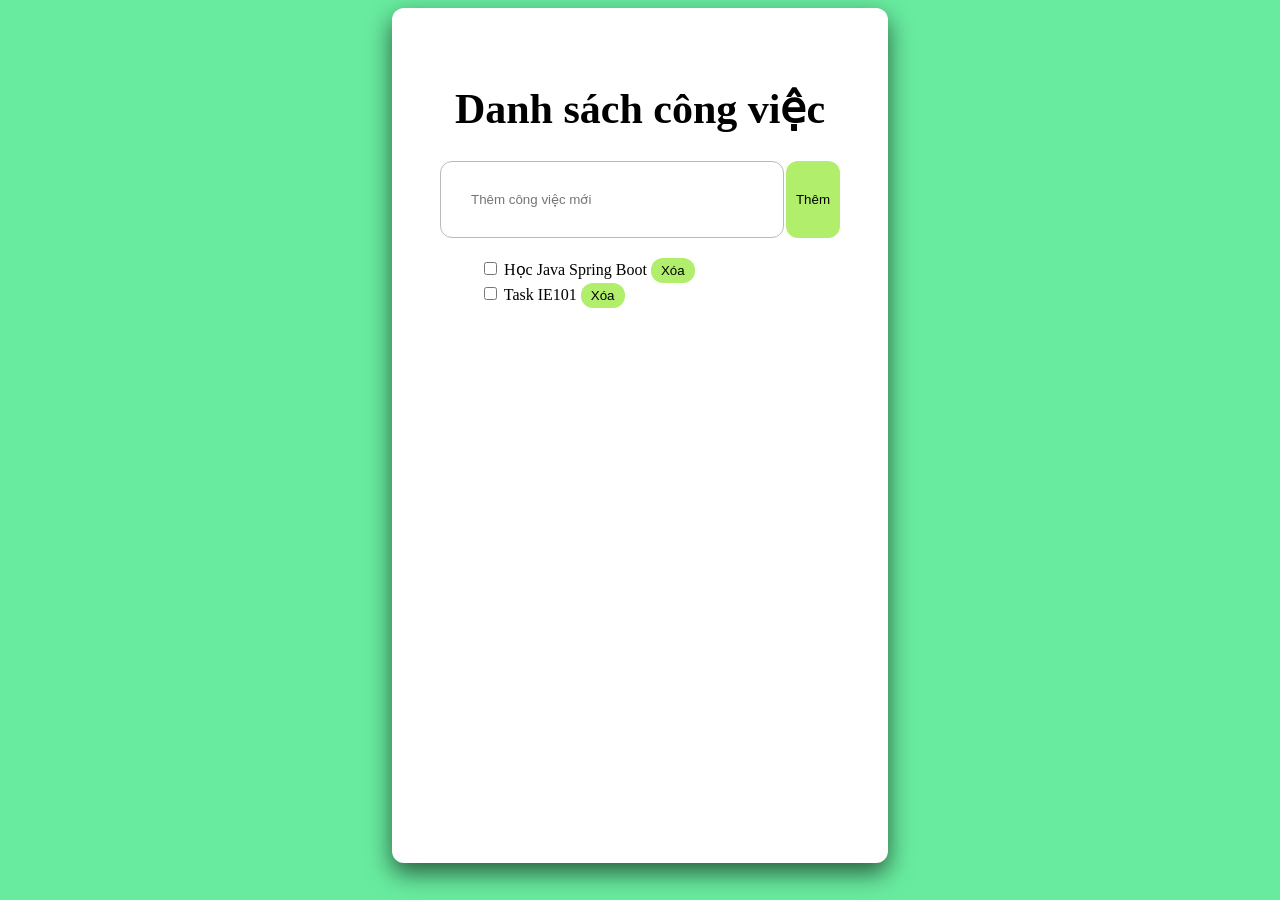
==== Frontend/index.html @ 681a6c7f "Chỉnh sửa style các nút bấm" ====
<!DOCTYPE html>
<html lang="vi">
<head>
    <meta charset="UTF-8">
    <title>My Todo List</title>
    <link rel="stylesheet" href="style.css">
</head>
<body>
    <div class="container">
        <h1>Danh sách công việc</h1>
        
        <div class="input-section">
            <input type="text" id="todo-input" placeholder="Thêm công việc mới">
            <button id="add-btn">Thêm</button>
        </div>

        <ul id="todo-list">
            <div>
                <input type = "checkbox" id = "dong_1" name = "dong_1" value ="dong_1">
                <label for = " dong_1"> <span>Học Java Spring Boot</span> </label>               
                <button class="delete-btn">Xóa</button>
            </div>
            <div>
                <input type = "checkbox" id = "dong_2" name = "dong_2" value ="dong_2">
                <label for = " dong_2"> <span>Task IE101</span> </label>               
                <button class="delete-btn">Xóa</button>
            </div>
        </ul>
    </div>
</body>
</html>
---- Frontend/style.css ----
body {
    font-family: 'Times New Roman', Times, serif;
    background-color: #68eb9f;
    display: flex;
    justify-content: center;
    height: 95vh;
}

.container {
    background: white;
    padding: 3rem;
    border-radius: 12px;
    box-shadow: 0 10px 25px rgba(0, 0, 0, 0.603);
    width: 100%;
    max-width: 400px;
}
h1 {
    font-size: 42px;
    text-align: center;
    color: #000000;
}
.input-section {
    display: flex;
    margin-bottom: 20px;
    gap: 0.1rem;      
}
input {
    flex: 1;   
    padding: 30px;
    border: 1px solid #bdb9b9;
    border-radius: 12px;
}
button {
    background-color: #b1ee6c;
    padding: 5px 10px;
    border: none;
    border-radius: 12px;
    cursor: pointer;
}
button#add-btn:hover {
    background-color: #02fa69;
    transition: 0.3s;
}
button#add-btn:active {
    background-color: #02fa69;
    transform: scale(0.9);
    transition: 0.1s;
}
button.delete-btn:hover {
    background-color: #02fa69;
    transition: 0.3s;
}
button.delete-btn:active {
    background-color: #02fa69;
    transform: scale(0.9);
    transition: 0.1s;
}
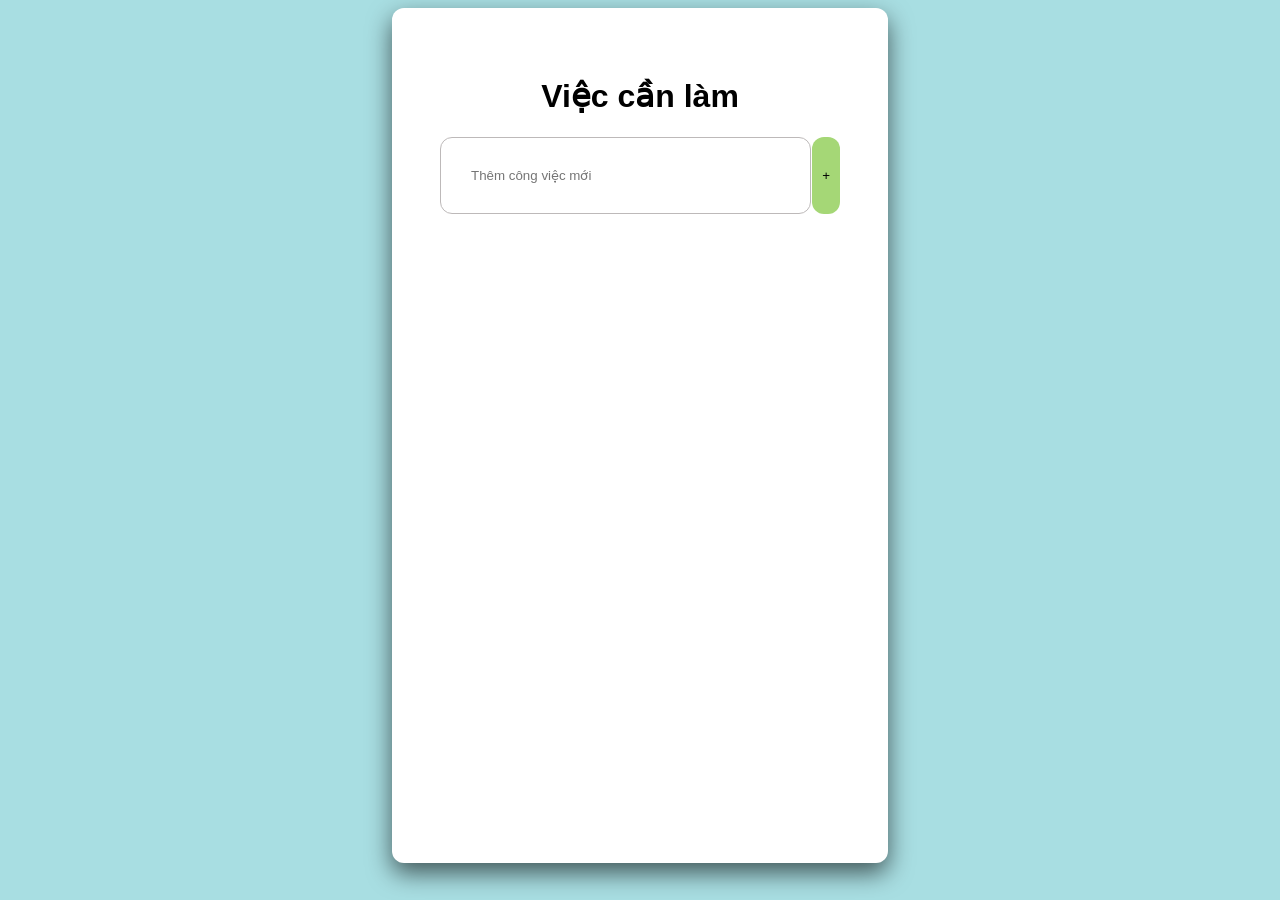
==== commit 88008abb: "Change header text from 'Danh sách công việc' to 'Việc cần làm'" ====
--- a/Frontend/index.html
+++ b/Frontend/index.html
@@ -2,30 +2,24 @@
 <html lang="vi">
 <head>
     <meta charset="UTF-8">
-    <title>My Todo List</title>
+    <!-- Tùy biến layout cho thiết bị -->
+    <meta name="viewport" content="width=device-width, initial-scale=1.0" />
+    <title>Kodo List</title>
     <link rel="stylesheet" href="style.css">
+    <link rel="stylesheet" href="https://cdnjs.cloudflare.com/ajax/libs/font-awesome/4.7.0/css/font-awesome.min.css">
 </head>
 <body>
     <div class="container">
-        <h1>Danh sách công việc</h1>
-        
-        <div class="input-section">
+        <h1>Việc cần làm</h1>
+       <!-- DM - đã đổi từ div qua form để nhấn enter có thể submit -->
+        <form class="input-section" id="task-form">
             <input type="text" id="todo-input" placeholder="Thêm công việc mới">
-            <button id="add-btn">Thêm</button>
-        </div>
+            <button type="submit" id="add-btn">+</button>
+        </form>
 
         <ul id="todo-list">
-            <div>
-                <input type = "checkbox" id = "dong_1" name = "dong_1" value ="dong_1">
-                <label for = " dong_1"> <span>Học Java Spring Boot</span> </label>               
-                <button class="delete-btn">Xóa</button>
-            </div>
-            <div>
-                <input type = "checkbox" id = "dong_2" name = "dong_2" value ="dong_2">
-                <label for = " dong_2"> <span>Task IE101</span> </label>               
-                <button class="delete-btn">Xóa</button>
-            </div>
         </ul>
     </div>
+    <script src="script.js"></script>
 </body>
-</html>+</html>
--- a/Frontend/style.css
+++ b/Frontend/style.css
@@ -1,13 +1,14 @@
+/* Định dạng nền và tổng */
 body {
-    font-family: 'Times New Roman', Times, serif;
-    background-color: #68eb9f;
+    font-family: 'Montserrat', sans-serif;
+    background-color: #A8DEE2; 
     display: flex;
     justify-content: center;
     height: 95vh;
 }
 
 .container {
-    background: white;
+    background: #ffffff;
     padding: 3rem;
     border-radius: 12px;
     box-shadow: 0 10px 25px rgba(0, 0, 0, 0.603);
@@ -15,13 +16,13 @@
     max-width: 400px;
 }
 h1 {
-    font-size: 42px;
+    font-size: 32px;
     text-align: center;
     color: #000000;
 }
 .input-section {
     display: flex;
-    margin-bottom: 20px;
+    margin-bottom: 16px;
     gap: 0.1rem;      
 }
 input {
@@ -30,28 +31,33 @@
     border: 1px solid #bdb9b9;
     border-radius: 12px;
 }
+
+/* Định dạng nút */
 button {
-    background-color: #b1ee6c;
+    background-color: #A5D776;
     padding: 5px 10px;
     border: none;
     border-radius: 12px;
     cursor: pointer;
 }
 button#add-btn:hover {
-    background-color: #02fa69;
+    background-color: #398553;
+    color: #ffffff;
     transition: 0.3s;
 }
 button#add-btn:active {
-    background-color: #02fa69;
+    background-color: #398553;
     transform: scale(0.9);
     transition: 0.1s;
 }
 button.delete-btn:hover {
-    background-color: #02fa69;
+    background-color: #F55C7A;
+    color: #ffffff;
     transition: 0.3s;
 }
 button.delete-btn:active {
-    background-color: #02fa69;
+    background-color: #F55C7A;
+    color: #ffffff;
     transform: scale(0.9);
     transition: 0.1s;
 }
